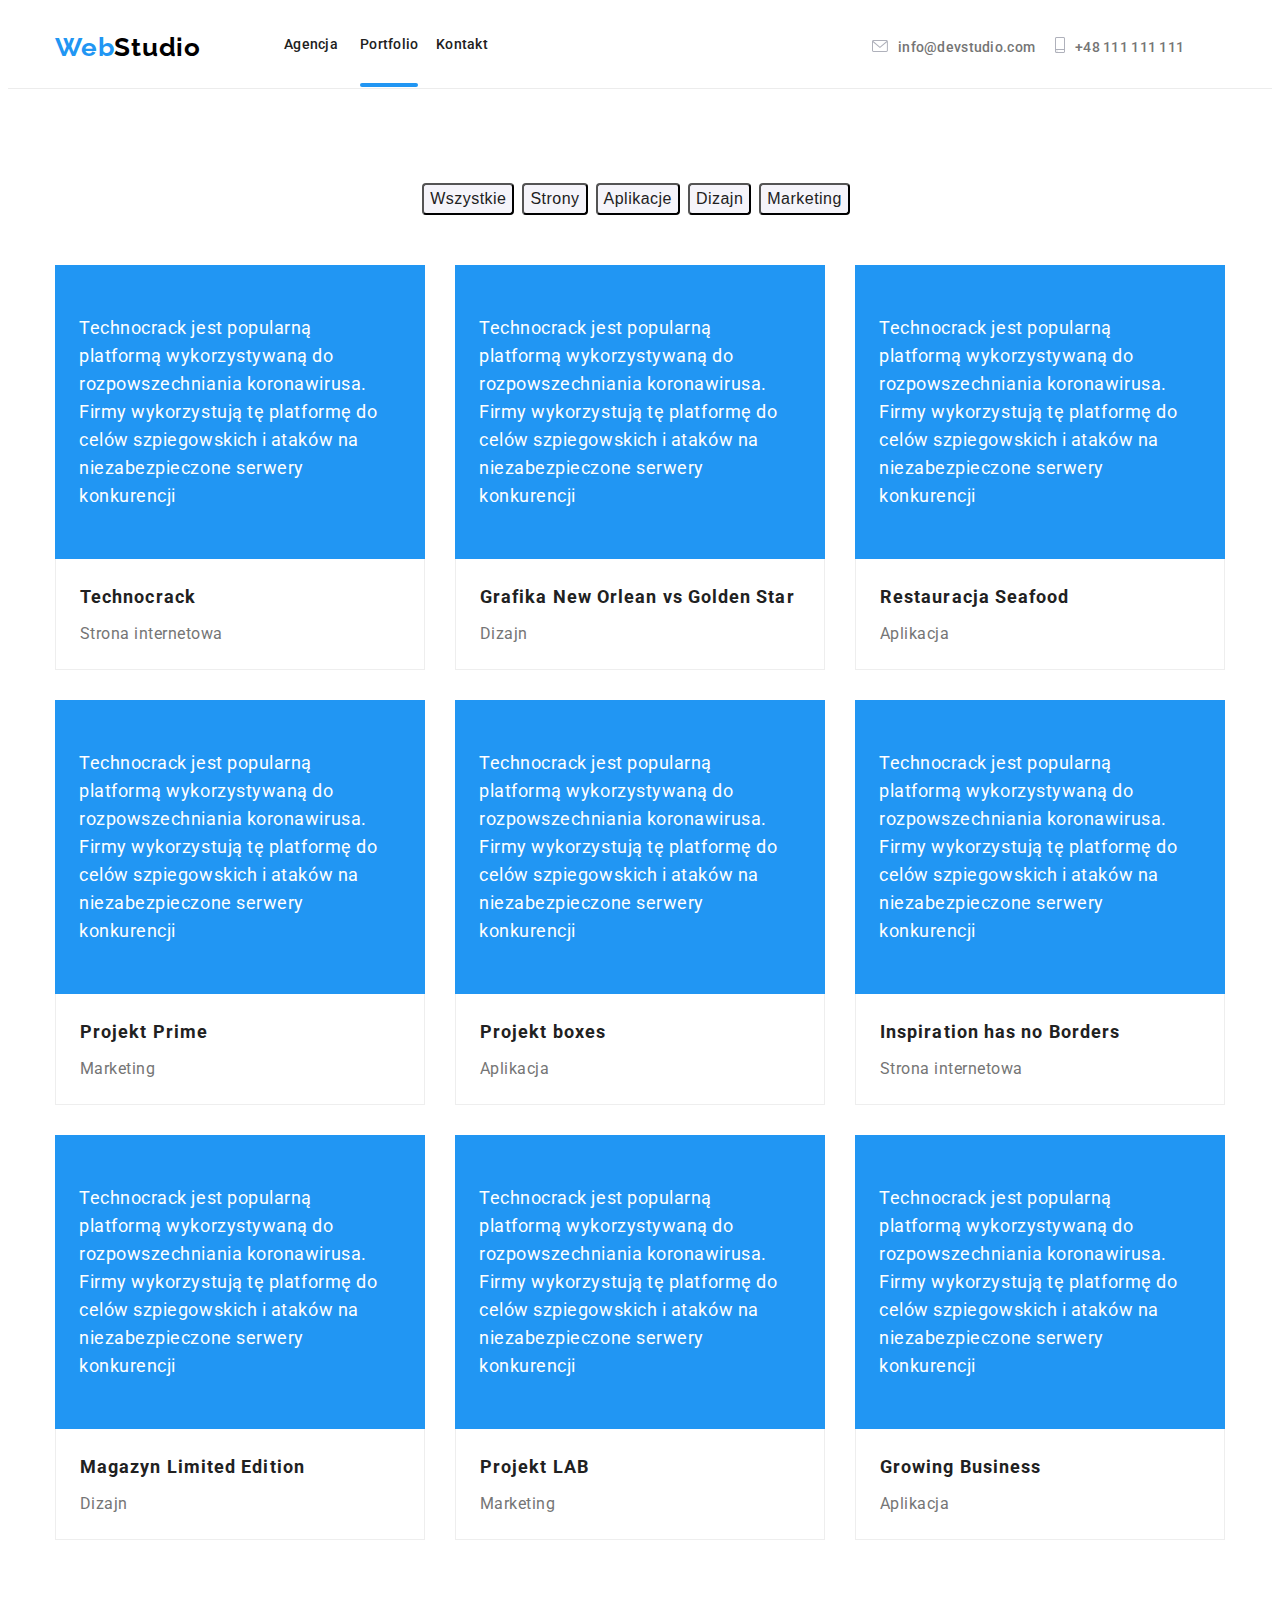
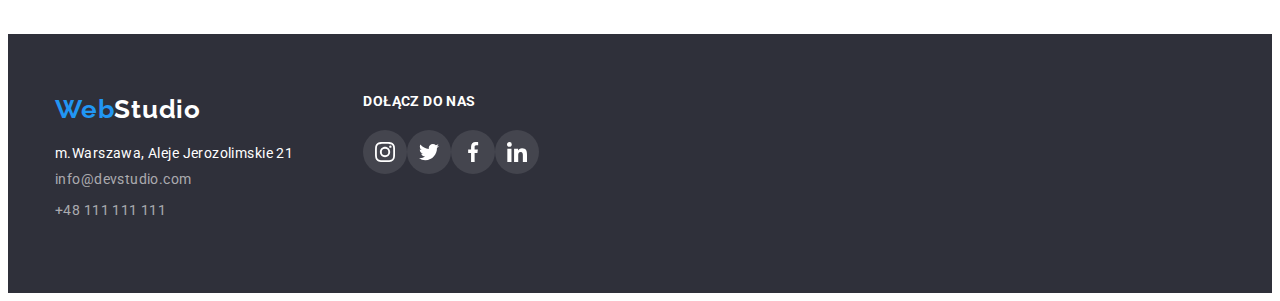
==== portfolio.html @ 467b1c0c "first" ====
<!DOCTYPE html>
<html lang="pl">
  <head>
    <meta charset="UTF-8" />
    <meta http-equiv="X-UA-Compatible" content="IE=edge" />
    <meta name="viewport" content="width=device-width, initial-scale=1.0" /> 
    <title>WebStudio</title>
    <link rel="preconnect" href="https://fonts.googleapis.com"> 
    <link rel="preconnect" href="https://fonts.gstatic.com" crossorigin> 
    <link href="https://fonts.googleapis.com/css2?family=Raleway:ital,wght@0,700;1,700&family=Roboto:ital,wght@0,400;0,500;0,700;0,900;1,400;1,500;1,700;1,900&display=swap" rel="stylesheet"> 
    <link rel="stylesheet" href="https://cdnjs.cloudflare.com/ajax/libs/modern-normalize/1.1.0/modern-normalize.min.css" 
    integrity="sha512-wpPYUAdjBVSE4KJnH1VR1HeZfpl1ub8YT/NKx4PuQ5NmX2tKuGu6U/JRp5y+Y8XG2tV+wKQpNHVUX03MfMFn9Q==" 
    crossorigin="anonymous" 
    referrerpolicy="no-referrer"/>
    <link rel="stylesheet" href="./css/styles.css"/> 
  </head>
  <body>
    <header class="headers">
      <div class="container headers-section">
      <a class="brand-link" href="./index.html">
      Web<span class="brand-h">Studio</span>
      </a>
      <nav>
        <ul class="menu">
          <li class="menu-item">
          <a href="./index.html">Agencja</a>
          </li>
          <li class="menu-item">
          <a href="./portfolio.html">Portfolio</a>
          <div class="webzone"></div>
          </li>
          <li class="menu-item">
          <a href="#">Kontakt</a>
          </li>
        </ul>
      </nav>
      <div>
        <ul class="menu-links">
          <li class="icon">  
            <svg width="16" height="12">
              <use href="../images/icons.svg#icon-envelope"></use>
            </svg>
          </li>
          <li class="link-item">
          <a class="contact-link" href="mailto:info@devstudio.com">info@devstudio.com</a>
          </li>
          <li class="icon">
            <svg width="10" height="16">
              <use href="../images/icons.svg#icon-smartphone"></use>
            </svg>
          </li>
          <li class="link-item">
          <a class="contact-link" href="tel:+48111111111">+48 111 111 111</a>
          </li>
          </ul>
      </div>
      </div>
    </header>
    <main>
      <!-- PRZYCISKI NA FILTRZE I PORTFOLIO-->
      <section class="section box">
        <div class="container">
        <ul class="option-buttons">
          <li class="button-shadow">
          <button class="option-button" type="button">Wszystkie</button>
          </li>
          <li class="button-shadow">
          <button class="option-button" type="button">Strony</button>
          </li>
          <li class="button-shadow">
          <button class="option-button" type="button">Aplikacje</button>
          </li>
          <li class="button-shadow">
          <button class="option-button" type="button">Dizajn</button>
          </li>
          <li class="button-shadow">
          <button class="option-button" type="button">Marketing</button>
          </li>
        </ul> 
            <ul class="cards">
              <li class="card-set">
                <figure>
                  <div class="animation-box">
                      <img
                    src="./images/www-11.jpg"
                    alt="Laptop wyświetla stronę WWW"
                    width="370"
                    height="294"
                  />
                  <figcaption class="overlay-card">
                    <p class="overlay-text">
                      Technocrack jest popularną platformą wykorzystywaną do rozpowszechniania koronawirusa. Firmy wykorzystują tę platformę do celów szpiegowskich i ataków na niezabezpieczone serwery konkurencji</p>
                    </figcaption>
                  </div>
                  <figcaption class="frame-opt">
                  <p class="project-name">Technocrack</p>
                  <p class="project-option">Strona internetowa</p>
                </figcaption>
              </figure>
              </li>
              <li class="card-set">
                <figure>
                  <div class="animation-box">
                  <img
                    src="./images/dizajn-12.jpg"
                    alt="Koszykówka - zawodnicy walczą o piłkę"
                    width="370"
                    height="294"
                  />
                  <figcaption class="overlay-card">
                    <p class="overlay-text">
                      Technocrack jest popularną platformą wykorzystywaną do rozpowszechniania koronawirusa. Firmy wykorzystują tę platformę do celów szpiegowskich i ataków na niezabezpieczone serwery konkurencji</p>
                    </figcaption>
                  </div>
                  <figcaption class="frame-opt"> 
                  <p class="project-name">Grafika New Orlean vs Golden Star</p>
                  <p class="project-option">Dizajn</p>
                  </figcaption>
                </figure>
              </li>
              <li class="card-set">
                <figure>
                  <div class="animation-box">
                  <img
                    src="./images/apka-13.jpg"
                    alt="Logo restauracji - napis na tle ryby"
                    width="370"
                    height="294"
                  />
                  <figcaption class="overlay-card">
                    <p class="overlay-text">
                      Technocrack jest popularną platformą wykorzystywaną do rozpowszechniania koronawirusa. Firmy wykorzystują tę platformę do celów szpiegowskich i ataków na niezabezpieczone serwery konkurencji</p>
                    </figcaption>
                  </div>
                  <figcaption class="frame-opt"> 
                  <p class="project-name">Restauracja Seafood</p>
                  <p class="project-option">Aplikacja</p>
                  </figcaption>
                </figure>
                </li>
              <li class="card-set">
                <figure>
                  <div class="animation-box">
                  <img
                    src="./images/mktg-14.jpg"
                    alt="Słuchawki audio - czarne"
                    width="370"
                    height="294"
                  />
                  <figcaption class="overlay-card">
                  <p class="overlay-text">
                    Technocrack jest popularną platformą wykorzystywaną do rozpowszechniania koronawirusa. Firmy wykorzystują tę platformę do celów szpiegowskich i ataków na niezabezpieczone serwery konkurencji</p>
                  </figcaption>
                </div>  
                  <figcaption class="frame-opt"> 
                  <p class="project-name">Projekt Prime</p>
                  <p class="project-option">Marketing</p>
                  </figcaption>  
                  </figure>
                </li>
              <li class="card-set">
                  <figure>
                    <div class="animation-box">
                    <img
                      src="./images/boxes-15.jpg"
                      alt="Dwa pudełka z logo"
                      width="370"
                      height="294"
                    />
                    <figcaption class="overlay-card">
                    <p class="overlay-text">
                      Technocrack jest popularną platformą wykorzystywaną do rozpowszechniania koronawirusa. Firmy wykorzystują tę platformę do celów szpiegowskich i ataków na niezabezpieczone serwery konkurencji</p>
                    </figcaption>
                  </div>  
                    <figcaption class="frame-opt"> 
                    <p class="project-name">Projekt boxes</p>
                    <p class="project-option">Aplikacja</p>
                    </figcaption>
                  </figure>
                </li>
                <li class="card-set">
                  <figure>
                    <div class="animation-box">
                    <img
                      src="./images/desktop-16.jpg"
                      alt="Monitor wyświetla WWW"
                      width="370"
                      height="294"
                    />
                    <figcaption class="overlay-card">
                    <p class="overlay-text">
                      Technocrack jest popularną platformą wykorzystywaną do rozpowszechniania koronawirusa. Firmy wykorzystują tę platformę do celów szpiegowskich i ataków na niezabezpieczone serwery konkurencji</p>
                    </figcaption>
                  </div>  
                    <figcaption class="frame-opt">
                    <p class="project-name">Inspiration has no Borders</p>
                    <p class="project-option">Strona internetowa</p>
                    </figcaption>
                  </figure>
                </li>
                <li class="card-set">
                  <figure>
                    <div class="animation-box">
                    <img
                      src="./images/book-17.jpg"
                      alt="Okładka pisma"
                      width="370"
                      height="294"
                    />
                    <figcaption class="overlay-card">
                    <p class="overlay-text">
                      Technocrack jest popularną platformą wykorzystywaną do rozpowszechniania koronawirusa. Firmy wykorzystują tę platformę do celów szpiegowskich i ataków na niezabezpieczone serwery konkurencji</p>
                    </figcaption>
                  </div>  
                    <figcaption class="frame-opt"> 
                    <p class="project-name">Magazyn Limited Edition</p>
                    <p class="project-option">Dizajn</p>
                    </figcaption>    
                  </figure>
                  </li>
                <li class="card-set">
                  <figure>
                    <div class="animation-box">
                    <img
                      src="./images/label-18.jpg"
                      alt="Label z logo"
                      width="370"
                      height="294"
                    />
                    <figcaption class="overlay-card">
                    <p class="overlay-text">
                      Technocrack jest popularną platformą wykorzystywaną do rozpowszechniania koronawirusa. Firmy wykorzystują tę platformę do celów szpiegowskich i ataków na niezabezpieczone serwery konkurencji</p>
                    </figcaption>
                  </div>  
                    <figcaption class="frame-opt"> 
                    <p class="project-name">Projekt LAB</p>
                    <p class="project-option">Marketing</p>
                    </figcaption>    
                  </figure>
                  </li>
                <li class="card-set">
                  <figure>
                    <div class="animation-box">
                    <img
                      src="./images/laptop-19.jpg"
                      alt="Laptop wyświetla WWW"
                      width="370"
                      height="294"
                    />
                    <figcaption class="overlay-card">
                    <p class="overlay-text">
                      Technocrack jest popularną platformą wykorzystywaną do rozpowszechniania koronawirusa. Firmy wykorzystują tę platformę do celów szpiegowskich i ataków na niezabezpieczone serwery konkurencji</p>
                    </figcaption>
                  </div>  
                    <figcaption class="frame-opt"> 
                    <p class="project-name">Growing Business</p>
                    <p class="project-option">Aplikacja</p>
                    </figcaption>
                  </figure>
                </li>
            </ul>
            </div>
          </section>
      </main>
      <!--Footer-->
      <footer class="footers">
        <div class="container global-footer">
        <div class="footers-section">
          <a class="brand-link" href="#">
          Web<span class="brand-f">Studio</span>
         </a>
        <address class="footer-box">
          <p class="address-link">m.Warszawa, Aleje Jerozolimskie 21</p>
          <a href="mailto:info@devstudio.com" class="footer-link">info@devstudio.com</a>
          <a href="tel:+48111111111" class="footer-link">+48 111 111 111</a>
        </div>
        </address>
        <div class="joinus-box">
          <p class="joinus">DOŁĄCZ DO NAS</p>
          <ul class="icons">
            <li class="somedia-footer">
              <svg width="20" height="20">
                <use href="../images/icons.svg#icon-instagram"></use>
              </svg>  
            </li>
            <li class="somedia-footer">
              <svg width="20" height="20">
                <use href="../images/icons.svg#icon-twitter"></use>
              </svg>  
            </li>
            <li class="somedia-footer">
              <svg width="20" height="20">
                <use href="../images/icons.svg#icon-facebook"></use>
              </svg>  
            </li>
            <li class="somedia-footer">
              <svg width="20" height="20">
                <use href="../images/icons.svg#icon-linkedin"></use>
              </svg>  
            </li>
          </ul>
        </div>
        </div>
      </footer>
    </body>
  </html>
---- css/styles.css ----
/* Zastosowanie ogólne */
* ,
* :before,
* :after {
    box-sizing: border-box;
}
:root {
    --main-color: #212121;
    --secondary-color: #757575;
    --hover-color: #2196F3;
    --black-color: #000000;
    --white-color: #ffffff;
    --footerlink-color: rgba(255, 255, 255, 0.6);
    --backgroud-color: #2f303A;
}
a {
    text-decoration: none;
    color: var(--main-color);
     }
figure, li, ul, h1, h6, p {
    padding: 0;
    margin: 0;
}
ul {
    list-style: none;
}
body {
    font-family: 'Roboto', sans-serif;
    color: var(--main-color);
}
.container {
    width: 1200px;
    margin: 0 auto;
    padding-left: 15px;
    padding-right: 15px;
}
.headers {
    margin: 0 auto;
    padding-bottom: 25px;
    padding-top: 24px;
    border-bottom: 1px solid #ECECEC;
    width: 100%;
    }
.headers-section {
    display: flex;
    align-items: center;
}
.footers {
    margin: 0 auto;
    background: var(--backgroud-color);
    width: 100%;
    padding-top: 60px;
    padding-bottom: 60px;
}   
.footers-section {
    display: flex;
    flex-direction: column;
    justify-content: center;
}
.section {
    padding-top: 94px;
    padding-bottom: 94px;
}
.box {
    margin: 0 auto;
    width: 100%;
}
/* Pseudoklasy etc */
.contact-link:hover,
.contact-link:focus {
    color: var(--hover-color);
}   
.footer-link:hover,
.footer-link {
    color: var(--hover-color);
}
.menu-item a:hover,
.menu-item a:focus {
    color: var(--hover-color);
}
.option-button:hover,
.option-button:focus {
    background-color: var(--hover-color);
    color: var(--white-color);
}
.button-shadow:hover,
.button-shadow:focus {
    box-shadow: 0px 3px 1px rgba(0, 0, 0, 0.1), 0px 1px 2px rgba(0, 0, 0, 0.08), 0px 2px 2px rgba(0, 0, 0, 0.12);
}
/* Zastosowanie Header */
.brand-link {
    font-family: 'Raleway';
    font-weight: 700;
    font-size: 26px;
    line-height: 1.19;
    letter-spacing: 0.03em;
    color: var(--hover-color); 
    text-decoration: none;
    }
.brand-h {
    color: var(--black-color);
}
.brand-f {
    color: var(--white-color);
}
.contact-link {
    font-weight: 500;
    font-size: 14px;
    line-height: 1.14;
    letter-spacing: 0.02em;
    text-decoration: none;
    color: var(--secondary-color);
    padding-left: 10px;
    }
.menu {
    display: flex;
    padding-left: 83px;
}
.menu-item {
    width: 76px;
    text-decoration: none;
    font-weight: 500;
    font-size: 14px;
    line-height: 1.14;
    letter-spacing: 0.02em;
    color: var(--main-color);
}
.link-item {
    padding-right: 20px;
}
.menu-links {
    display: flex;
    justify-content: space-around;
    padding-left: 360px;
}
/* Zastosowanie Main Index Hero */
.teamphoto {
    background-image: linear-gradient(90deg, rgba(47, 48, 58, 0.4)0%, rgba(47, 48, 58, 0.4)0%), url(../images/team.jpg);
    background-size: cover;
}
.hero {
    display: flex;
    flex-direction: column;
    justify-content: space-around;
    align-items: center;
    padding-bottom: 280px;
    padding-top: 200px;
}
.main-text {
    font-weight: 900;
    font-size: 44px;
    line-height: 1.36;
    text-align: center;
    letter-spacing: 0.06em;
    text-transform: uppercase;
    color: var(--white-color);
    width: 696px;
    padding-bottom: 50px;
}
.order-link {
    font-weight: 700;
    font-size: 16px;
    line-height: 1.88;
    text-align: center;
    letter-spacing: 0.06em;
    color: var(--white-color);
    cursor: pointer;
    width: 200px;
    height: 50px;  
    background: var(--hover-color);
    box-shadow: 0px 4px 4px rgba(0,0,0,0.15);
    border-radius: 4px;
}
/* Zastosowanie Main Index Text content */
.content-title {
    font-weight: 700;
    font-size: 14px;
    line-height: 1.14;
    letter-spacing: 0.03em;
    text-transform: uppercase;
}
.content-text {
    font-size: 14px;
    line-height: 1.71;
    letter-spacing: 0.03em;
    color: var(--secondary-color);
}
.container-text {
    display: flex;
    flex-wrap: wrap;
    gap: 30px;
    margin: 0 auto;
    padding-left: 0px;
}
.text-box {
    flex-basis: calc((100% - 90px) / 4);
}
/* Zastosowanie Main Index img */
.subject-wwd {
    font-weight: 700;
    font-size: 36px;
    line-height: 1.17;
    text-align: center;
    letter-spacing: 0.03em;
    margin-bottom: 0px;
    padding-bottom: 50px;
    margin: 0 auto;
}
.container-img {
    display: flex;
    flex-wrap: wrap;
    gap: 30px;
    margin: 0 auto;
    padding-left: 0px;
}
.description-img {
    position: relative;
    list-style-type: none;
    margin-right: 0px;
    height: 294px;
}
.description-img > .job-description {
    position: absolute;
    display: flex;
    align-items: center;
    justify-content: center;
    background-color: rgba(47, 48, 58, 0.8);
    color: var(--white-color);
    font-weight: 700;
    font-size: 14px;
    line-height: 1.14;
    letter-spacing: 0.03em;
    width: 100%;
    height: 25%;
    bottom: 0;
}
/* Zastosowanie Main Index Team */
.section-subject {
    font-weight: 700;
    font-size: 36px;
    line-height: 1.17;
    text-align: center;
    letter-spacing: 0.03em;
    margin-bottom: 0;
    padding-bottom: 50px;
}
.team-name {
    font-weight: 500;
    font-size: 16px;
    line-height: 1.19;
    text-align: center;
    letter-spacing: 0.03em;
    margin-top: 0px;
    margin-bottom: 0px;
    padding-top: 30px;
    padding-bottom: 10px;
}
.team-position {
    font-size: 16px;
    line-height: 1.19;
    text-align: center;
    letter-spacing: 0.03em;
    color: var(--secondary-color);
    margin-top: 0px;
    margin-bottom: 0px;
    padding-bottom: 30px;
}
.frame {
    background-color: var(--white-color);
}
.container-team {
        background-color: #f5f4fa;
        height: 708px;
        padding-top: 94px;
}
.container-memb {
    display: flex;
    list-style: none;
    justify-content: space-between;
    background-color: #f5f4fa;
    border-radius: 0px 0px 4px 4px;
}
.shad {
    box-shadow: 0px 1px 3px rgba(0, 0, 0, 0.14), 0px 1px 1px rgba(0, 0 ,0 ,0.14), 0px 2px 1px rgba(0, 0, 0, 0.2);
}
.somedia-box {
    display: flex;
    justify-content: center;
}
/* Zastosowanie Footer bez Brand Logo */
.address-link {
    font-size: 14px;
    font-style: normal;
    line-height: 1.17;
    letter-spacing: 0.03em;
    color: var(--white-color);
    padding-top: 20px;
    padding-bottom: 9px;
}
.footer-link {
    font-size: 14px;
    line-height: 1.17;
    font-style: normal;
    letter-spacing: 0.03em;
    text-decoration: none;
    color: var(--footerlink-color);
    margin-bottom: 15px;
}
.footer-mail {
    font-size: 14px;
    font-style: normal;
    line-height: 1.17;
    letter-spacing: 0.03em;
    text-decoration: none;
    color: var(--footerlink-color);
}
.footer-box {
    display: flex;
    flex-direction: column;
}
/* Zastosowanie w Main Portfolio */
.option-button {
    font-weight: 500;
    font-size: 16px;
    line-height: 1.63;
    text-align: center;
    letter-spacing: 0.03em;
    color: var(--main-color);
    cursor: pointer;
    margin-right: 8px;
    border-radius: 4px;
    background-color: #f5f4fa;
    }
.project-name {
    font-weight: 700;
    font-size: 18px;
    line-height: 2;
    letter-spacing: 0.06em;
    margin-top: 0px;
    margin-bottom: 0px;
    padding-left: 24px;
    padding-top: 20px;
    padding-bottom: 4px;
}
.project-option {
    font-size: 16px;
    line-height: 1.88;
    letter-spacing: 0.03em;
    color: var(--secondary-color);
    padding-left: 24px;
    padding-bottom: 20px;
    margin-top: 0px;
    margin-bottom: 0px;
}
.option-buttons {
    display: flex;  
    justify-content: center;  
    padding-bottom: 50px;
}
.cards {
    display: flex;
    flex-wrap: wrap;
    gap: 30px; 
    padding: 0px;
}
.card-set {
    flex-basis: calc((100% - 60px) / 3);
}
.frame-opt {
    border-bottom: 1px solid #EEEEEE;
    border-left: 1px solid #EEEEEE;
    border-right: 1px solid #EEEEEE;
}
.card-set:hover {
    box-shadow: 0px 1px 1px rgba(0, 0, 0, 0.12), 0px 4px 4px rgba(0, 0, 0, 0.06), 1px 4px 6px rgba(0, 0, 0, 0.16);
}
.webzone {
    position: relative;
    background-color: var(--hover-color);
    border-radius: 2px;
    top: 30px;
    width: 58px;
    height: 4px;
    }
.webzone::after {
    display: blocK;
    content: " ";
    top: 9px;
    left: 0;
    }
/* overlay portfolio */
.animation-box {
    position: relative;
    overflow: hidden;
    display: flex;
    margin: 0 auto;
    width: 370px;
    height: 294px;
}
.overlay-card {
    position: absolute;
    transform: translateY(100%);
    transition: transform 250ms ease-in-out;
    transition-timing-function: cubic-bezier(0.4, 0, 0.2, 1);
    display: flex;
    top: 0;
    left: 0;
    margin-top: 0;
    background-color: var(--hover-color);
}
.overlay-text {
    position: relative;
    display: flex;
    color: var(--white-color);
    font-size: 18px;
    line-height: 28px;
    letter-spacing: 0.03em;
    padding: 49px 45px 49px 24px;
    vertical-align: top;
}
.animation-box:hover,
.animation-box:focus,
.overlay-card {
    transform: translateY(0);
}
/* ikony */
.icon {
    fill: #afb1bb;
    cursor: pointer;
}
.icon:hover,
.icon:focus {
    fill: var(--hover-color);
}
.icons {
    display: flex;
    list-style: none;
    justify-content: center;
    fill: #afb1bb;
    cursor: pointer;
    padding-bottom: 30px;
}
.icons-clients {
    display: flex;
    list-style: none;
    justify-content: space-between;
    fill: #afb1bb;
    cursor: pointer;
}
.icon-index {
    background: #f5f4fa;
    border-radius: 4px;
    padding-top: 25px;
    padding-bottom: 25px;
}
.icon-border {
    border: 1px solid #afb1bb;
    border-radius: 4px;
    cursor: pointer;
}
.icon-border:hover,
.icon-border:focus {
    fill: var(--hover-color);
}
/* Zastosowanie Nasi Klienci */
.clients {
    font-weight: 700;
    font-size: 36px;
    line-height: 1.17;
    text-align: center;
    letter-spacing: 0.03em;
    margin-bottom: 0;
    padding-bottom: 50px;
}
/* Zastosowanie SoMe */
.joinus {
    font-weight: 700;
    font-size: 14px;
    line-height: 1.14;
    letter-spacing: 0.03em;
    text-transform: uppercase;
    color: var(--white-color);
    padding-bottom: 20px;
}
.joinus-box {
    display: flex;
    flex-direction: column;
    padding-left: 70px;
}
.somedia-footer {
    display: flex;
    justify-content: center;
    align-items: center;
    fill: var(--white-color);
    background: rgba(255, 255, 255, 0.1);
    border-radius: 50%;
    height: 44px;
    width: 44px;
    cursor: pointer;
}
.somedia-footer:hover {
    background: var(--hover-color);
}
.somedia {
    display: flex;
    justify-content: center;
    align-items: center;
    fill: #afb1bb;
    border-radius: 50%;
    height: 44px;
    width: 44px;
    cursor: pointer;
}
.somedia:hover {
    background: var(--hover-color);
}
.global-footer {
    display: flex;
}
/* modal */
.modal {
    display: flex;
    justify-content: center;
    top: 221px;
    left: 536px;
    width: 528px;
    height: 581px;
    background: #ffffff;
    box-shadow: 0px 1px 3px rgba(0, 0, 0, 0.12), 0px 1px 1px rgba(0, 0 ,0 ,0.14), 0px 2px 1px rgba(0, 0, 0, 0.2);
    position: absolute;
    border-radius: 4px;
    margin: 0;
}
.is-hidden {
    pointer-events: none;
    visibility: hidden;
    opacity: 0.5;
    transform: scale(0);
}
.backdrop {
    display: flex;
    position: fixed;
    left: 0;
    right: 0;
   top: 0;
   bottom: 0;
    cursor: not-allowed;
    background-color: rgba(0, 0, 0, 0.2);
    z-index: 1;
    transform: scale(1);
    transition-duration: 250ms;
    transition-timing-function: cubic-bezier(0.4, 0, 0.2, 1);
}
.close {
    cursor: pointer;
    height: 30px;
    width: 30px;
    border: 1px;
    background-color: #ffffff;
    position: relative;
    top: 8px;
    left: 240px;
    stroke: solid rgba(0, 0, 0, 0.1);

}
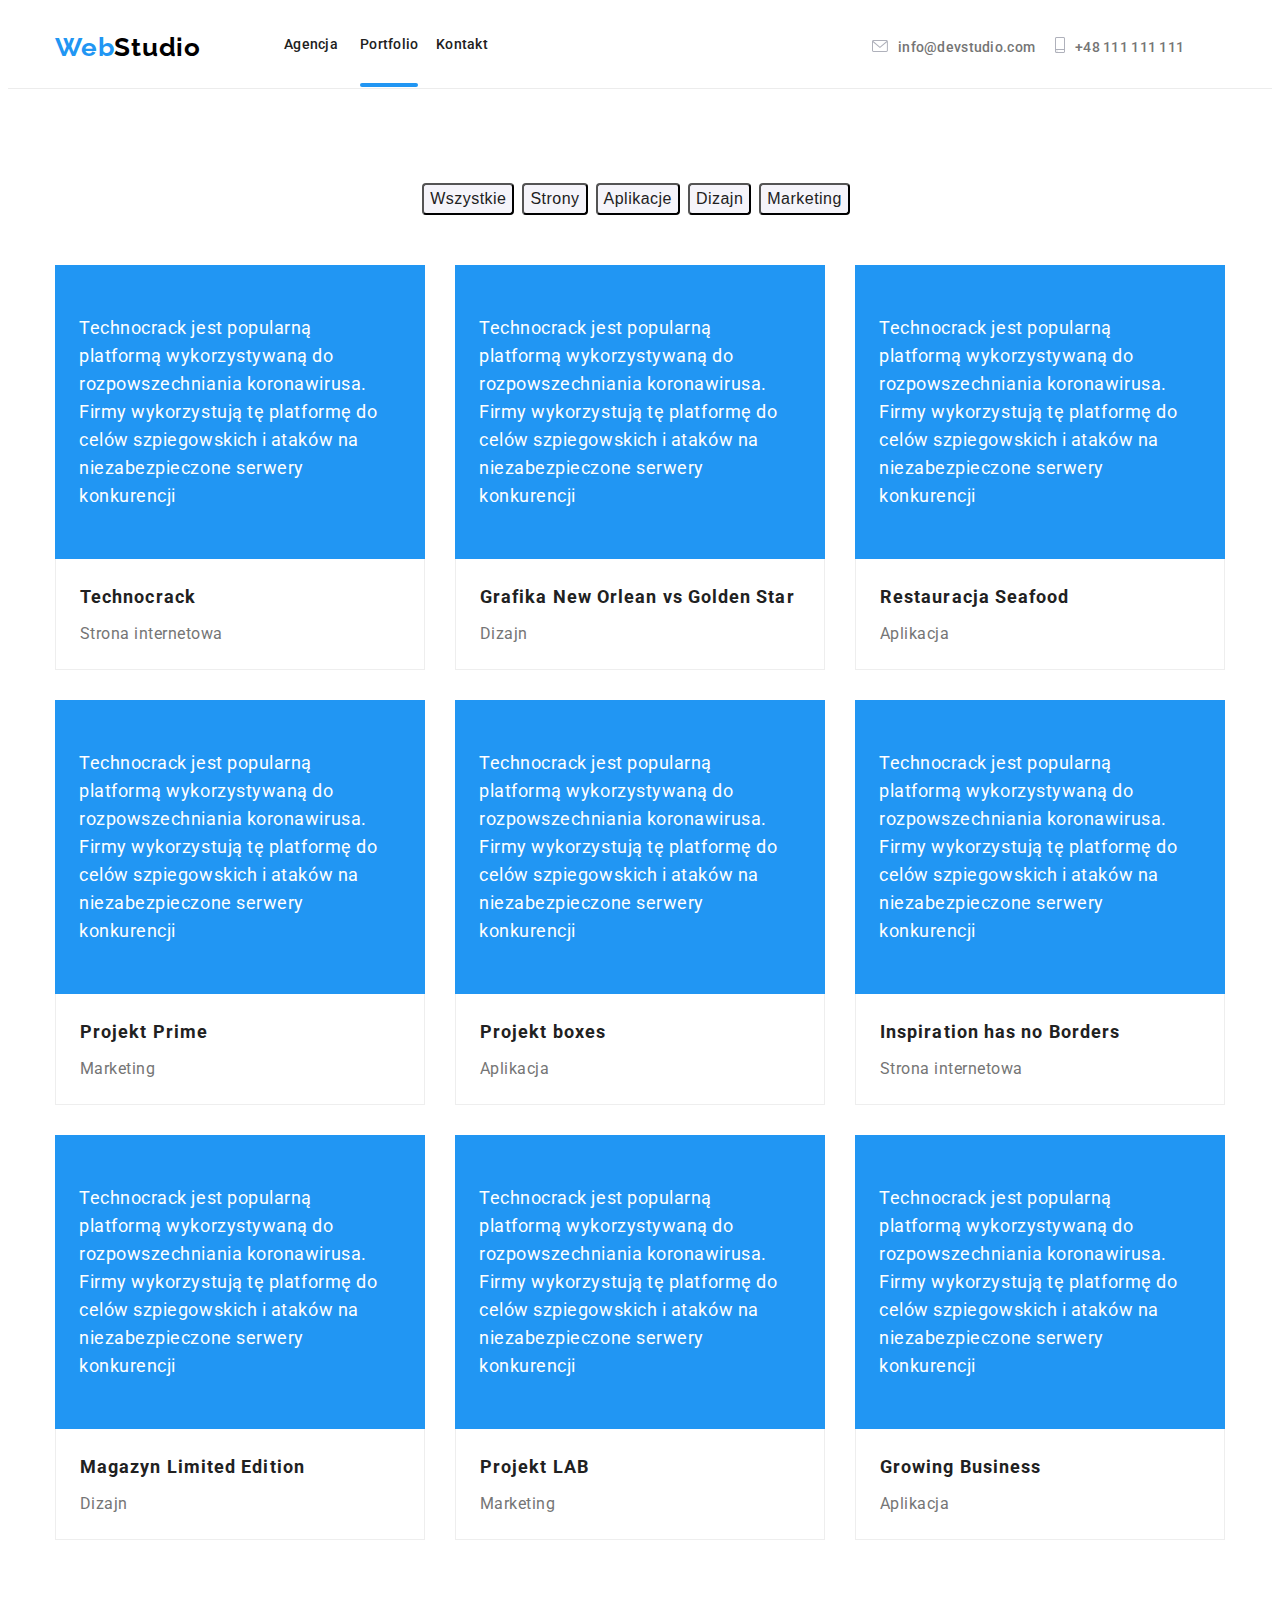
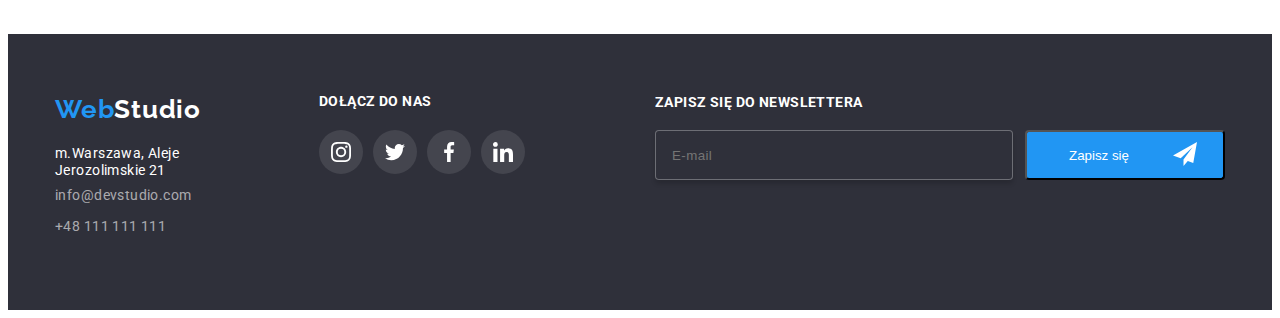
==== commit f3549f9d: "changes" ====
--- a/portfolio.html
+++ b/portfolio.html
@@ -300,6 +300,21 @@
             </li>
           </ul>
         </div>
+        <div class="newsletter">
+          <p class="newsletter-text">ZAPISZ SIĘ DO NEWSLETTERA</p>
+          <div class="newsletter-box">
+            <form>
+              <label for="email">
+                <input class="email-input" type="email" name="email" placeholder="E-mail" required>
+                </label>
+            </form>
+            <div class="register-button">
+              <button data-modal-open class="newsletter-button" type="submit">Zapisz się</button>
+              <svg class="icon-paperplane" width="24px" height="24px">
+                <use href="./images/icons.svg#icon-paper-plane-icon"></use>
+              </svg>
+            </div>
+          </div>
         </div>
       </footer>
     </body>
--- a/css/styles.css
+++ b/css/styles.css
@@ -399,7 +399,7 @@
 }
 .overlay-card {
     position: absolute;
-    transform: translateY(100%);
+    transform: translateY(-100%);
     transition: transform 250ms ease-in-out;
     transition-timing-function: cubic-bezier(0.4, 0, 0.2, 1);
     display: flex;
@@ -461,6 +461,7 @@
 .icon-border:hover,
 .icon-border:focus {
     fill: var(--hover-color);
+    border: 1px solid var(--hover-color);
 }
 /* Zastosowanie Nasi Klienci */
 .clients {
@@ -497,6 +498,7 @@
     height: 44px;
     width: 44px;
     cursor: pointer;
+    margin-right: 10px;
 }
 .somedia-footer:hover {
     background: var(--hover-color);
@@ -510,6 +512,7 @@
     height: 44px;
     width: 44px;
     cursor: pointer;
+    margin-right: 10px;
 }
 .somedia:hover {
     background: var(--hover-color);
@@ -553,14 +556,187 @@
 }
 .close {
     cursor: pointer;
-    height: 30px;
-    width: 30px;
+    height: 36px;
+    width: 36px;
     border: 1px;
     background-color: #ffffff;
     position: relative;
     top: 8px;
-    left: 240px;
+    left: 470px;
     stroke: solid rgba(0, 0, 0, 0.1);
+}
+  .modal-heading {
+    font-family: Roboto;
+    font-size: 20px;
+    line-height: 100%;
+    color: #212121;
+    margin-top: 40px;
+    text-align: center;
+    margin-left: -20px;
+  }
+  .container-label {
+    border-color: #2196f3;
+  }
 
-}
- +  .text-label {
+    font-family: Roboto;
+    font-style: Regular;
+    font-size: 12px;
+    line-height: 14px;
+    line-height: 100%;
+    align: Left;
+    vertical-align: Top;
+    letter-spacing: 1%;
+    fill: Solid;
+    color: #757575;
+  }
+  .label-icon {
+    width: 448px;
+    height: 40px;
+    border: 1px solid rgba(33, 33, 33, 0.2);
+    border-radius: 4px;
+    margin-bottom: 10px;
+    display: flex;
+    align-items: center;
+  }
+  .icon-modal {
+    width: 50%;
+    height: 50%;
+    margin: 14px 0 14px 15px;
+    max-width: fit-content;
+  }
+  .input-modal {
+    width: 366px;
+    height: 20px;
+    margin-left: 12px;
+    border-color: transparent;
+    outline: none;
+  }
+.container-label:focus-within .label-icon,
+.container-label:focus-within .modal-textarea:focus,
+.modal-textarea:focus-visible {
+  border-color: #2196f3;
+  transition: 250ms cubic-bezier(0.4, 0, 0.2, 1);
+}
+.container-label:focus-within .icon-modal {
+  fill: #2196f3;
+}
+.textarea-input {
+    width: 448px;
+    height: 138px;
+    border-radius: 4px;
+    border-color: 1px solid rgba(33, 33, 33, 0.2);
+}
+.textarea-input:focus-within {
+    border: 1px solid var(--hover-color);
+}
+textarea::placeholder {
+    font-weight: 400;
+    font-size: 12px;
+    line-height: 14px;
+    letter-spacing: 1%;
+    padding-left: 16px;
+    padding-top: 12px;
+}
+.checkbox-area {
+    display: block;
+    position: relative;
+    width: 100%;
+    max-width: 100%;
+    margin-bottom: 35px;
+}
+.checkbox-input {
+    height: 16px;
+    width: 15px;
+}
+.label-checkbox {
+    display: flex;
+    align-items: center;
+    position: relative;
+    max-height: 24px;
+    font-weight: 400;
+    font-size: 14px;
+    line-height: 171%;
+    letter-spacing: 0.03em;
+    text-align: center;
+    color: var(--secondary-color);
+    cursor: pointer;
+    margin-top: 20px;
+    padding-left: 12px;
+}
+.policy-text {
+    color: var(--hover-color);
+    text-decoration: underline;
+}
+.registration-button {
+    display: flex;
+    justify-content: center;
+    margin-bottom: 40px;
+}
+.homepage-button {
+    width: 200px;
+    height: 50px;
+    font-weight: 700;
+    font-size: 16px;
+    line-height: 188%;
+    color: var(--white-color);
+    background-color: var(--hover-color);
+    border-radius: 4px;
+    box-shadow: 0px 4px 4px rgba(0, 0 ,0 ,0.15);
+    cursor: pointer;
+}
+/* newsletter */
+.newsletter {
+    margin-left: 120px;
+} 
+.newsletter-text {
+    display: flex;
+    font-weight: 700;
+    font-size: 14px;
+    line-height: 16px;
+    color: var(--white-color);
+    letter-spacing: 0.03em;
+}
+.newsletter-box {
+    display: inline-flex;
+    padding-top: 20px;
+}
+.email-input {
+    display: flex;
+    align-items: center;
+    width: 358px;
+    height: 50px;
+    letter-spacing: 0.03em;
+    color: rgba(255, 255, 255, 0.6);
+    background-color: var(--backgroud-color);
+    border: 1px solid rgba(255, 255, 255, 0.3);
+    border-radius: 4px;
+    box-shadow: 0 4px 4px rgba(0, 0 ,0 ,0.15);
+    padding-left: 16px;
+}
+.register-button {
+    display: flex;
+    position: relative;
+    justify-content: space-between;
+    padding-left: 12px;
+}
+.newsletter-button {
+    display: flex;
+    align-items: center;
+    width: 200px;
+    height: 50px;
+    color: var(--white-color);
+    background-color: var(--hover-color);
+    border-radius: 4px;
+    box-shadow: rgba(0, 0 ,0 ,0.15);
+    cursor: pointer;
+    padding-left: 42px;
+}
+.icon-paperplane {
+    display: flex;
+    position: absolute;
+    fill: var(--white-color);
+    margin-top: 12px;
+    margin-left: 148px;
+    visibility: visible;
+}